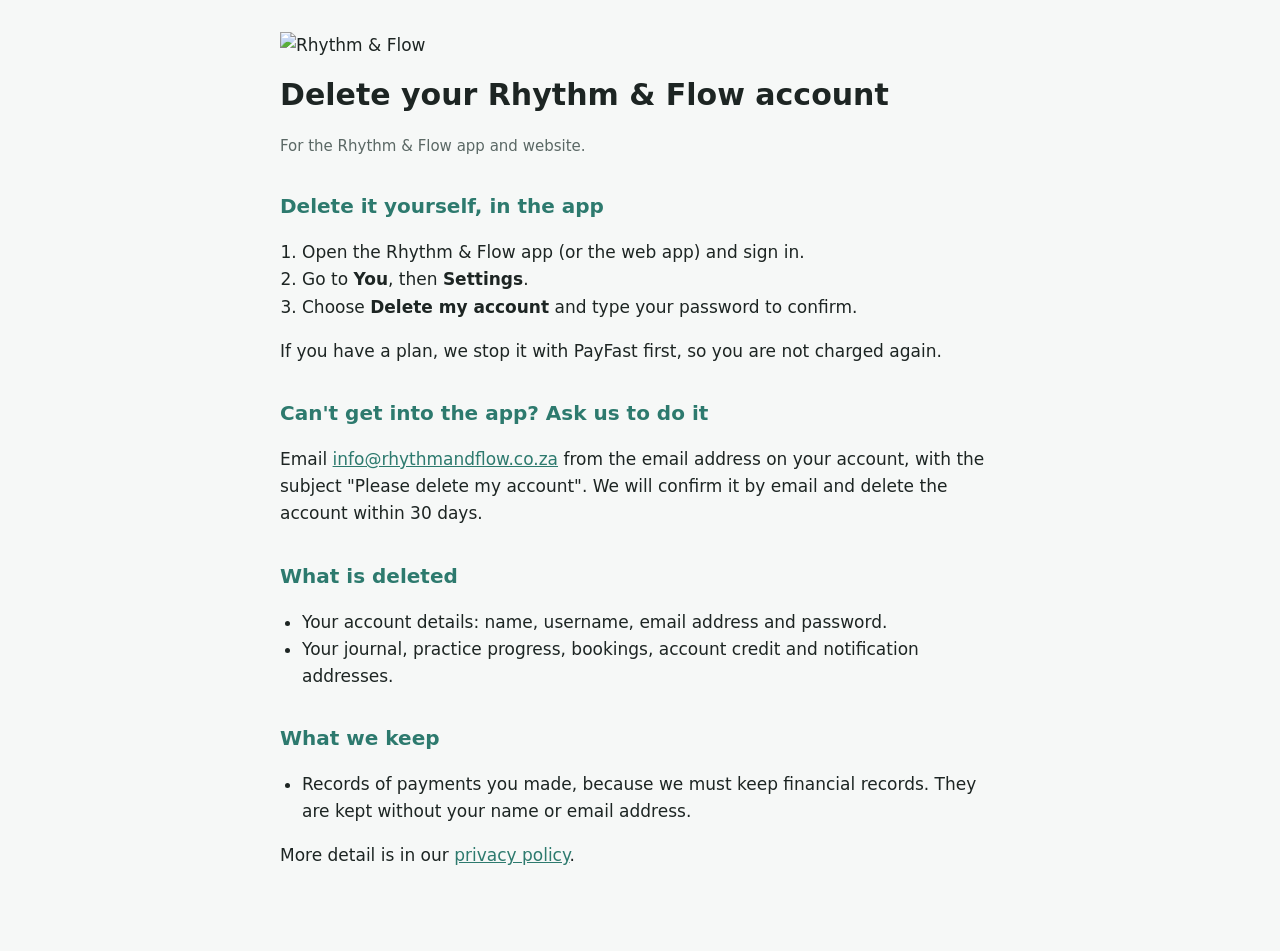
==== backend/RhythmFlow.Api/wwwroot/delete-account.html @ 38345d3c "Public privacy policy and account deletion pages, which the Play Store needs /privacy.html explains " ====
<!doctype html>
<html lang="en">
<head>
<meta charset="utf-8">
<meta name="viewport" content="width=device-width, initial-scale=1">
<title>Delete your account | Rhythm &amp; Flow</title>
<meta name="robots" content="index,follow">
<style>
  :root { --teal:#2D7A6E; --ink:#1d2523; --muted:#5b6865; --bg:#f6f8f7; }
  body { margin:0; background:var(--bg); color:var(--ink); font:17px/1.6 system-ui,-apple-system,"Segoe UI",Roboto,sans-serif; }
  main { max-width:720px; margin:0 auto; padding:32px 20px 64px; }
  img { width:56px; height:56px; }
  h1 { font-size:30px; margin:12px 0 4px; }
  h2 { font-size:20px; margin:32px 0 6px; color:var(--teal); }
  .muted { color:var(--muted); font-size:15px; }
  a { color:var(--teal); }
  ol, ul { padding-left:22px; }
</style>
</head>
<body>
<main>
  <img src="/app/img/logo.png" alt="Rhythm &amp; Flow">
  <h1>Delete your Rhythm &amp; Flow account</h1>
  <p class="muted">For the Rhythm &amp; Flow app and website.</p>

  <h2>Delete it yourself, in the app</h2>
  <ol>
    <li>Open the Rhythm &amp; Flow app (or the web app) and sign in.</li>
    <li>Go to <strong>You</strong>, then <strong>Settings</strong>.</li>
    <li>Choose <strong>Delete my account</strong> and type your password to confirm.</li>
  </ol>
  <p>If you have a plan, we stop it with PayFast first, so you are not charged again.</p>

  <h2>Can't get into the app? Ask us to do it</h2>
  <p>Email <a href="mailto:info@rhythmandflow.co.za?subject=Please%20delete%20my%20account">info@rhythmandflow.co.za</a> from the email address on your account, with the subject "Please delete my account". We will confirm it by email and delete the account within 30 days.</p>

  <h2>What is deleted</h2>
  <ul>
    <li>Your account details: name, username, email address and password.</li>
    <li>Your journal, practice progress, bookings, account credit and notification addresses.</li>
  </ul>
  <h2>What we keep</h2>
  <ul>
    <li>Records of payments you made, because we must keep financial records. They are kept without your name or email address.</li>
  </ul>

  <p>More detail is in our <a href="/privacy.html">privacy policy</a>.</p>
</main>
</body>
</html>
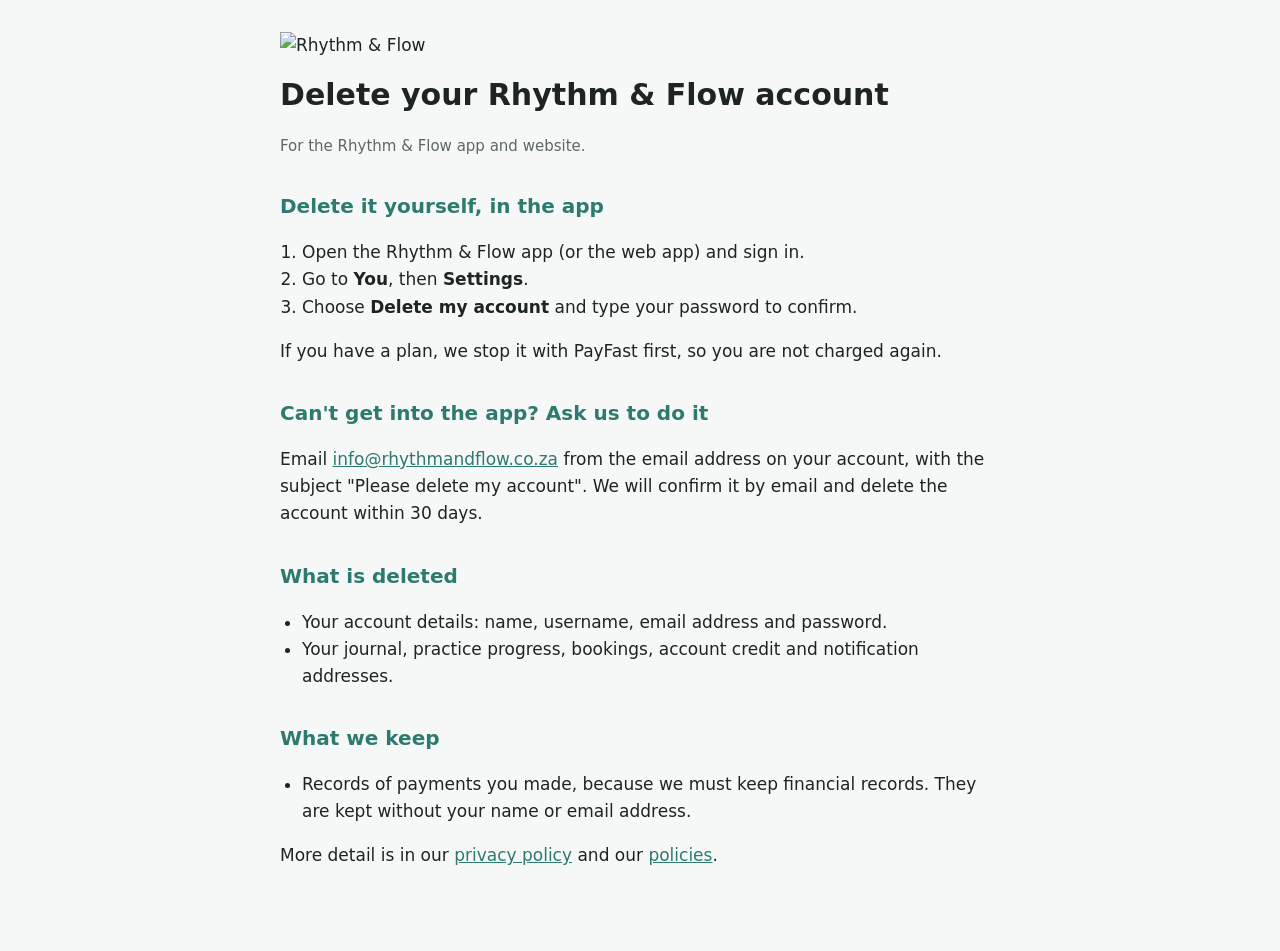
==== commit 6a1eaec8: "Play Store compliance: a Play build with no in-app subscription purchase, the app's own privacy poli" ====
--- a/backend/RhythmFlow.Api/wwwroot/delete-account.html
+++ b/backend/RhythmFlow.Api/wwwroot/delete-account.html
@@ -44,7 +44,7 @@
     <li>Records of payments you made, because we must keep financial records. They are kept without your name or email address.</li>
   </ul>
 
-  <p>More detail is in our <a href="/privacy.html">privacy policy</a>.</p>
+  <p>More detail is in our <a href="/privacy.html">privacy policy</a> and our <a href="/policies.html">policies</a>.</p>
 </main>
 </body>
 </html>
